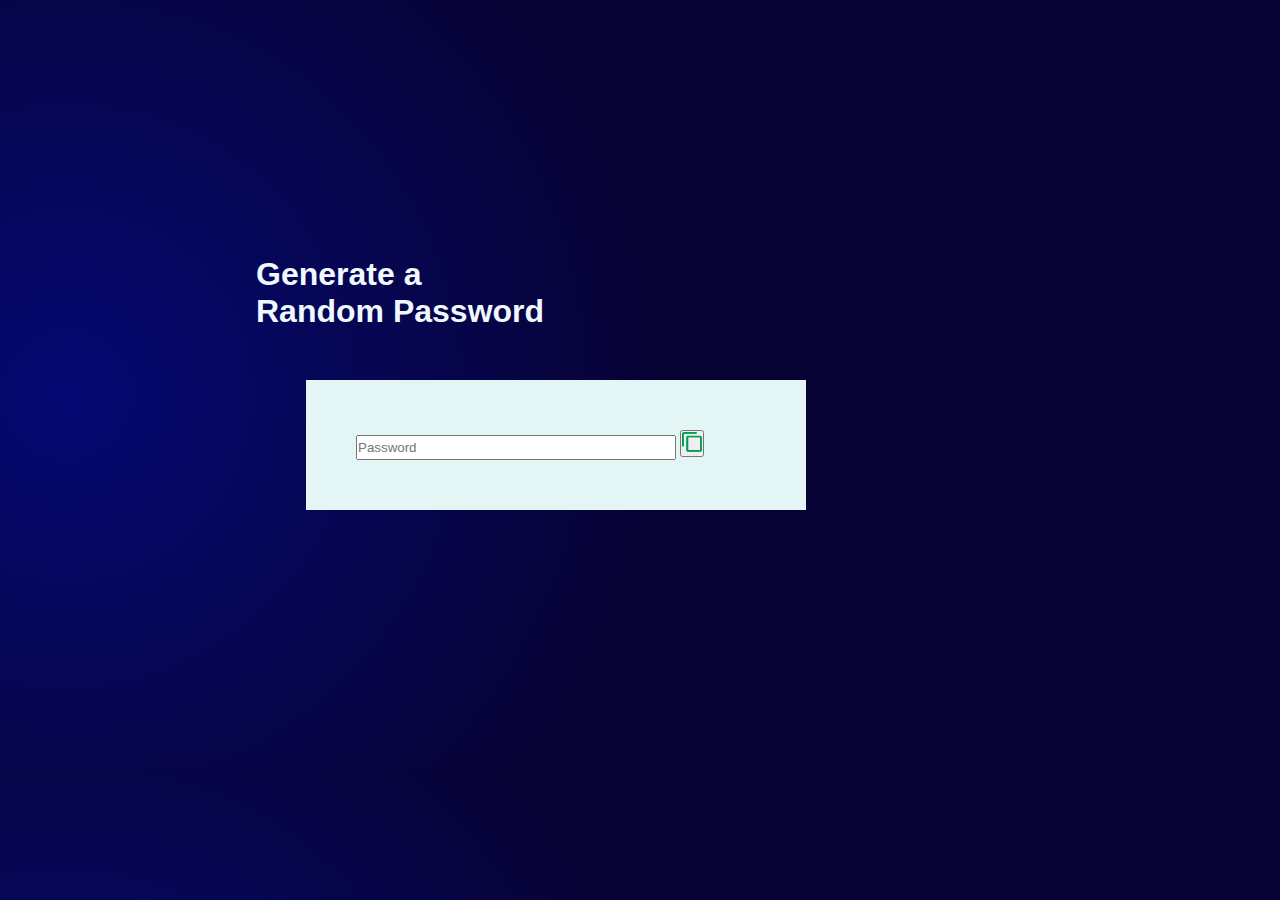
==== Generate password/index.html @ 19ab5b2b "started new project" ====
<!DOCTYPE html>
<html lang="en">
<head>
    <meta charset="UTF-8">
    <meta name="viewport" content="width=device-width, initial-scale=1.0">
    <title>Generating Random Password</title>
    <link rel="stylesheet" href="style.css">
</head>
<body>
<div class="container">
   <h1>Generate a <br>Random Password</h1>
    <div class="display">
        <input type="text" class="search" placeholder="Password">
        <button><img src="images/copy.png" alt=""></button>
    </div>
</div>
</body>
</html>
---- Generate password/style.css ----
@import url('https://fonts.googleapis.com/css2?family=Montserrat:wght@400&display=swap');

*{
    padding: 0;
    margin: 0;
    box-sizing: border-box;
    font-family: 'Poppins',sans-serif;

}
body{
    background-image: radial-gradient( circle 610px at 5.2% 51.6%,  rgba(5,8,114,1) 0%, rgba(7,3,53,1) 97.5% );

}
.container{
color: aliceblue;
margin: 20%;
max-width: 600px;
}
.display{
    padding: 50px;
    background-color: rgb(228, 245, 245);
    margin: 50px;
    justify-content: space-between;

}
.search{
    width: 80%;
height: 25px;

}
.display img{
    height: 20px;
    width: 20px;
cursor: pointer;
}
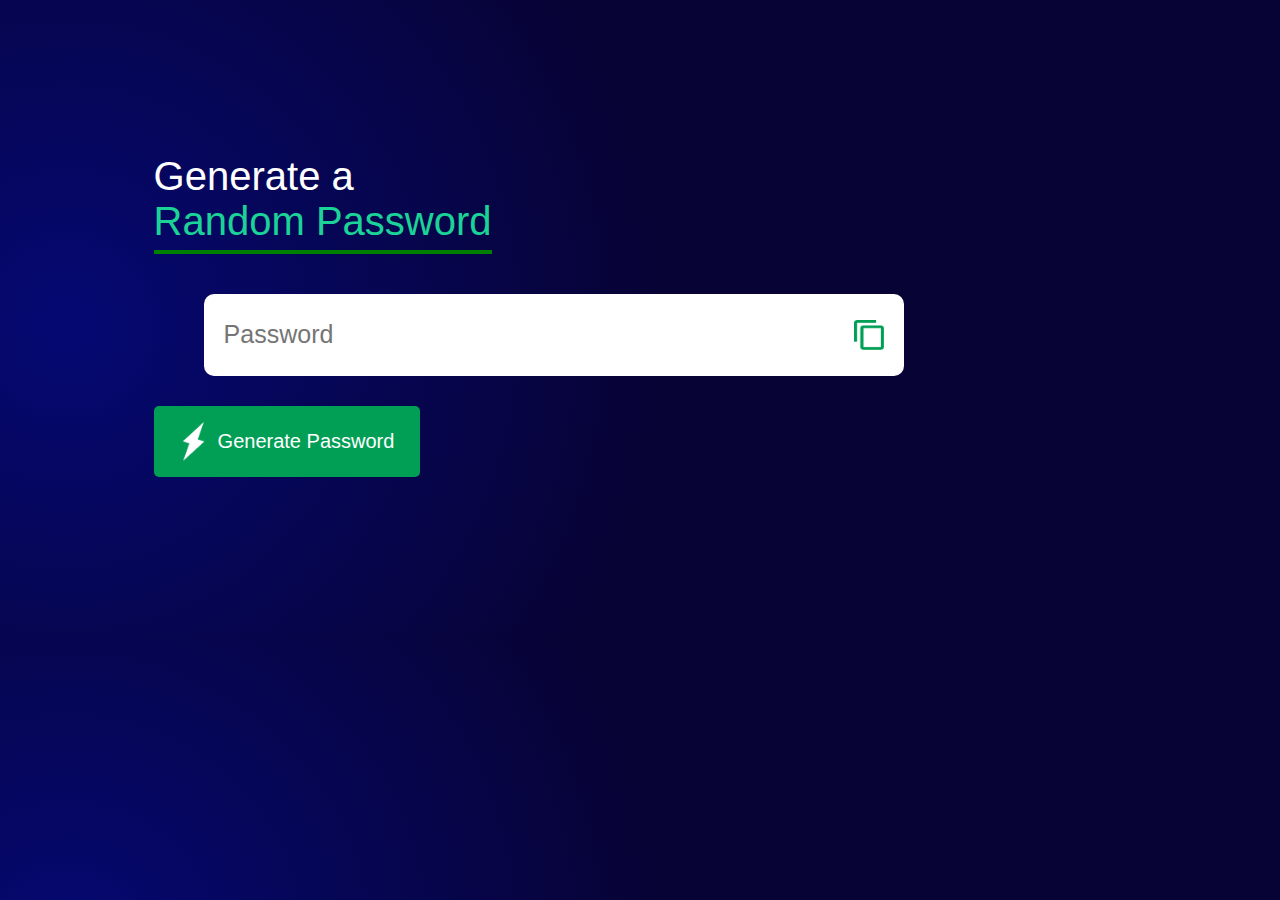
==== commit 6995da62: "completed upto styling part" ====
--- a/Generate password/index.html
+++ b/Generate password/index.html
@@ -7,12 +7,17 @@
     <link rel="stylesheet" href="style.css">
 </head>
 <body>
+
 <div class="container">
-   <h1>Generate a <br>Random Password</h1>
+   <h1>Generate a <br><span>Random Password</span></h1>
     <div class="display">
         <input type="text" class="search" placeholder="Password">
-        <button><img src="images/copy.png" alt=""></button>
+        <img src="images/copy.png" alt="Copy icon">
     </div>
+    <button>
+        <img src="images/generate.png">Generate Password
+    </button>
+    
 </div>
 </body>
 </html>--- a/Generate password/style.css
+++ b/Generate password/style.css
@@ -1,35 +1,71 @@
 @import url('https://fonts.googleapis.com/css2?family=Montserrat:wght@400&display=swap');
 
-*{
+* {
     padding: 0;
     margin: 0;
     box-sizing: border-box;
-    font-family: 'Poppins',sans-serif;
+    font-family: 'Poppins', sans-serif;
 
 }
-body{
-    background-image: radial-gradient( circle 610px at 5.2% 51.6%,  rgba(5,8,114,1) 0%, rgba(7,3,53,1) 97.5% );
+
+body {
+    background-image: radial-gradient(circle 610px at 5.2% 51.6%, rgba(5, 8, 114, 1) 0%, rgba(7, 3, 53, 1) 97.5%);
 
 }
-.container{
-color: aliceblue;
-margin: 20%;
-max-width: 600px;
+
+.container {
+    color:white;
+    margin: 12%;
+    max-width: 700px;
+    width: 90%;
 }
-.display{
-    padding: 50px;
-    background-color: rgb(228, 245, 245);
+.container h1{
+    font-weight: 500;
+    font-size: 40px;
+}
+.container h1 span{
+   border-bottom: 4px solid green;
+   padding-bottom: 7px;
+color: rgb(27, 211, 150);
+}
+.display img {
+    height: 30px;
+    width: 30px;
+    cursor: pointer;
+}
+.display input{
+    border: 0;
+    outline: 0;
+    font-size: 25px;
+}
+.display {
+    padding: 26px 20px;
+    background: white;
     margin: 50px;
+    width: 100%;
+    margin-top: 50px;
+    margin-bottom: 30px;
+    display: flex;
+    color: #333;
+    align-items: center;
     justify-content: space-between;
-
+    border-radius: 10px;
 }
-.search{
-    width: 80%;
-height: 25px;
-
+.container button img{
+    width: 28px;
+    margin-right:10px;
 }
-.display img{
-    height: 20px;
-    width: 20px;
-cursor: pointer;
-}+.container button{
+    display: flex;
+    align-items: center;
+    background: #019f55;
+    color: #fff;
+    justify-content: center;
+    border: 0;
+    outline: 0;
+    border-radius: 5px;
+    font-size: 20px;
+    font-weight: 300;
+    padding: 16px 26px;
+    cursor: pointer;
+}
